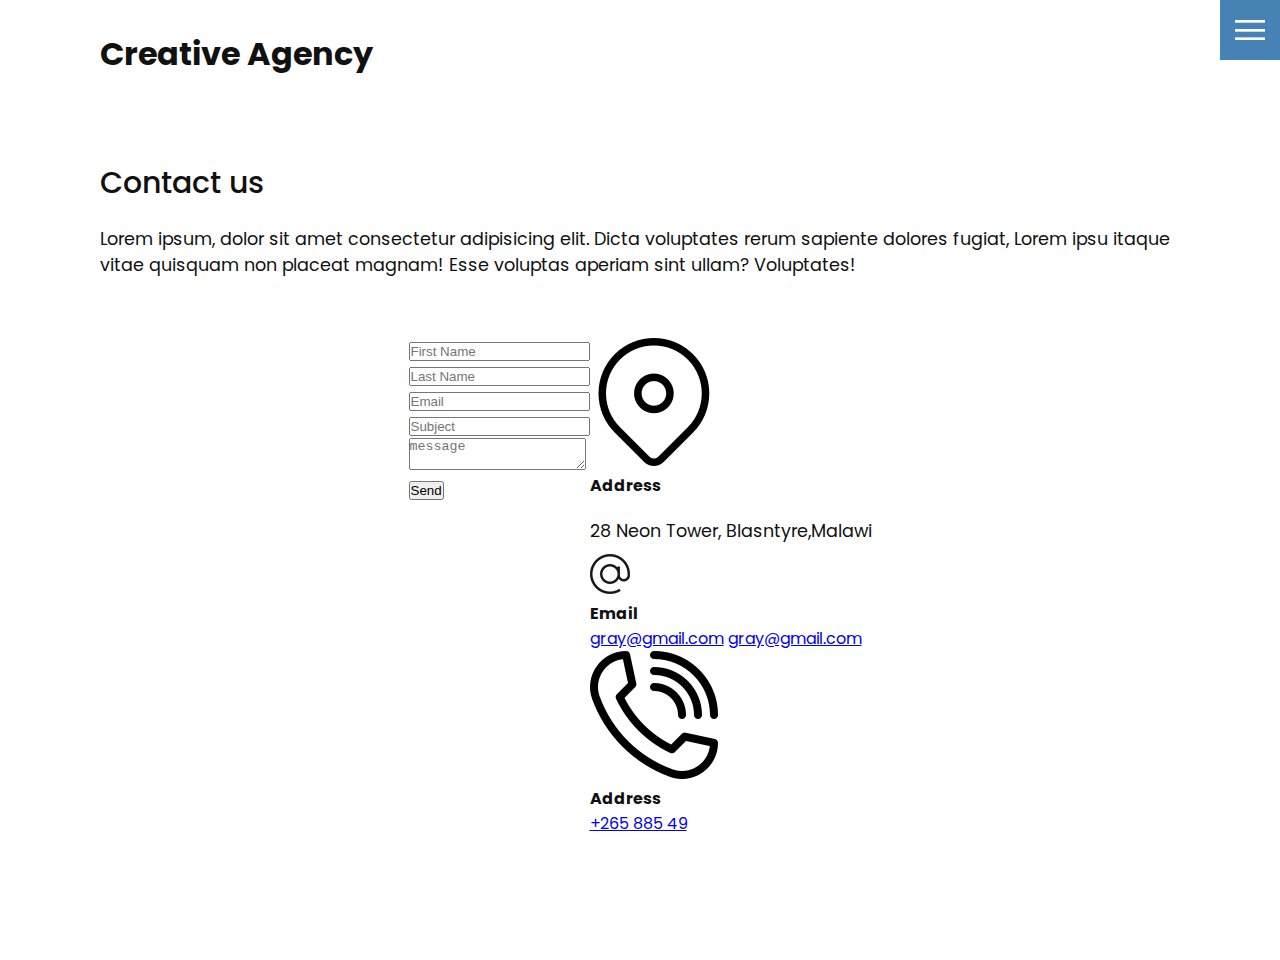
==== contact.html @ 7d2822a5 "first time" ====
<!DOCTYPE html>
<html lang="en">
<head>
    <meta charset="UTF-8">
    <meta http-equiv="X-UA-Compatible" content="IE=edge">
    <meta name="viewport" content="width=device-width, initial-scale=1.0">
    <link rel="stylesheet" href="css/style.css">
    <title>Creative Agency</title>
</head>
<body>
    <header>
        <div class="logo">Creative Agency</div>
        <div class="toggle"></div>
        <div class="navigation">
            <ul>
               <li><a href="index.html">Home</a></li> 
               <li><a href="services.html">Services</a></li> 
               <li><a href="work.html">Work</a></li> 
               <li><a href="contact.html">Contact</a></li> 
            </ul>
            <div class="social-bar">
                <ul>
                    <li>
                        <a href="https://facebook.com">
                            <img src="images/facebook.png" target="_blank" alt="">
                        </a>
                    </li>
                    <li>
                        <a href="https://twitter.com">
                            <img src="images/twitter.png" target="_blank" alt="">
                        </a>
                    </li>
                    <li>
                        <a href="https://instagram.com">
                            <img src="images/instagram.png" target="_blank" alt="">
                        </a>
                    </li>
                </ul>
                <a href="mailto:gray@gmail.com" class="email-icon">
                    <img src="images/email.png" alt="">
                </a>
            </div>
        </div>
    </header>

    <section>
        <div class="title">
            <h1>Contact us</h1>
            <p>Lorem ipsum, dolor sit amet consectetur adipisicing elit. 
                Dicta voluptates rerum sapiente dolores fugiat,
                Lorem ipsu itaque vitae quisquam non placeat magnam! Esse voluptas aperiam sint ullam? Voluptates!</p>
        </div>
        <div class="contact">
            <div class="contact-form">
                  <form action="">
                      <div class="row">
                          <div class="input50">
                              <input type="text" placeholder="First Name">
                          </div>
                          <div class="input50">
                              <input type="text" placeholder="Last Name">
                          </div>
                      </div>
                      <div class="row">
                          <div class="input50">
                              <input type="text" placeholder="Email">
                          </div>
                          <div class="input50">
                              <input type="text" placeholder="Subject">
                          </div>
                      </div>
                      <div class="row">
                          <div class="input100">
                              <textarea placeholder="message"></textarea>
                          </div>
                          <div class="row">
                              <div class="input100">
                                  <input type="submit" value="Send">
                              </div>
                          </div>
                      </div>
                  </form>
            </div>
            <div class="contact-info">
                <div class="info-box">
                    <img src="images/address.png" class="contact-icon" alt="">
                    <div class="details">
                        <h4>Address</h4>
                        <p>28  Neon Tower, Blasntyre,Malawi</p>
                    </div>
                </div>
                <div class="info-box">
                    <img src="images/email.png" class="contact-icon" alt="">
                    <div class="details">
                        <h4>Email</h4>
                        <a href="mailto:gray@gmail.com">gray@gmail.com</a>
                        <a href="mailto:gray@gmail.com">gray@gmail.com</a>
                    </div>
                </div>
                <div class="info-box">
                    <img src="images/call.png" class="contact-icon" alt="">
                    <div class="details">
                        <h4>Address</h4>
                        <a href="tel:+26585549">+265 885 49</a>
                    </div>
                </div>
            </div>

        </div>   
    </section>


    <script src="js/script.js"></script>
</body>
</html>
---- css/style.css ----
@import url('https://fonts.googleapis.com/css?family=Poppins:200,300,400,500,600,700,800,900&display=swap');

:root{
    --primary-color: steelblue;
}

/* BASE STYLES */
*{
    box-sizing: border-box;
    margin: 0;
    padding: 0;
}

html, body{
    font-family: 'Poppins', sans-serif;
    color: #111;

}

h1{
    font-size: 30px;
    font-weight: 500;
}

p{
   margin: 20px 0 10px; 
   font-size: 1.1rem;
}

section{
    display: flex;
    flex-direction: column;
    height: 100vh;
    align-items: center;
    padding: 100px;
    margin-top:60px;

}

section.home{
    flex-direction: row;
    margin-top: 0;
}

/* BUTTON */
 
.btn{
    cursor: pointer;
    display: inline-block;
    background: var(--primary-color);
    color: #fff;
    text-decoration: none;
    padding: 10px 30px;
    margin: 20px 0;
    border: 0;

}

.btn:hover{
    transform: scale(0.98);
}

.logo{
    position: absolute;
    top: 30px;
    left: 100px;
    font-size: 2rem;
    font-weight: 700;
    z-index: 20;
}

/* TOGGLE */
.toggle{
    position: fixed ;
    top: 0;
    right: 0;
    width: 60px;
    height: 60px;
    background: var(--primary-color) url(../images/menu.png);
    background-size: 30px;
    background-repeat: no-repeat;
    background-position: center;
    z-index: 20;
    cursor: pointer;

}

.toggle.active{
    background: var(--primary-color) url(../images/close.png);
    background-size: 30px;
    background-repeat: no-repeat;
    background-position: center;
     

}

/* NAVIGATION */
.navigation{
    position: fixed;
    top: 0;
    left: 100%;
    width: 100%;
    height: 100%;
    background-color: #fff;
    z-index: 15;
    display: flex;
    justify-content: center;
    align-items: center;

}

.navigation.active{
    left: 0;

}

.navigation ul{
    position: relative;
}

.navigation ul li{
    position: relative;
    list-style: none;
    text-align: center;
}

.navigation ul li a{
  font-size: 2.2rem;
  color: #111;
  text-decoration: none;
  font-weight: 300;

}

.navigation ul li a:hover{
    color: var(--primary-color);
}

.navigation .social-bar{
    position:absolute;
    top:0;
    left:0;
    width : 60px;
    height: 100%;
    display: flex;
    justify-content: center;
    align-items: center;

}
.navigation .social-bar{
    display: inline-block;
    transform: scale(0.5);

}

.navigation .email-icon{
    position:absolute;
    bottom: 20px;
    transform : scale(0.5);

}

.home-content{
    position: relative;
    z-index: 10;
    max-width: 600px;
}
  

.home-img{
    position: absolute;
    bottom: 0;
    right: 0 ;
    height: 110%;
}

/* SERVICES PAGE */

.services{
    margin-top: 40px;
    display: grid;
    grid-template-columns: repeat(3, 1fr);
    gap: 40px;
    text-align: center;

}

.services .service h2{
    font-size: 24px;
    font-weight: 500;
    margin-top:20px;
    color: #1b206e;
}

.services .service .icon img{
    max-width: 100px;
}

/* WORK PAGE */

.portfolio{
    display: flex;
    flex-wrap: wrap;
    justify-content: center;
    margin-top: 20px;
}

.portfolio .item{
    width: 300px;
    height: 300px;
    position: relative;
    margin: 5px;
}

.portfolio .item img{
    width: 100%;
    height: 100%;

}

.portfolio .item .action{
    position: absolute;
    top:0;
    left: 0;
    width: 100%;
    height: 100%;
    background: rgba(0,0,0,0.6);
    display: flex;
    justify-content: center;
    align-items: center;
    opacity: 0;
    transition: 0.5s;
}

.portfolio .item:hover .action{
    opacity: 1;
}

.portfolio .item .action a{
    display: inline-block;
    color: #fff;
    text-decoration: none;
    border: 1px solid #fff;
    padding: 5px 15px;
}

.contact{
    position: relative;
    width: 100;
    margin-top: 50px;
    display: flex;
    justify-content: space-between;
    align-items: flex-start;

}

.contact-form{
    position: relative;
    background:
}
@media(max-width: 1068px){
    .home-img{
        display: none;
    }

    .logo{
        top:10px;
        left: 40px;
        font-size: 1.5rem;

    }

    section{
        padding: 100px 40px;
    }
    
    .navigation ul li a{
        font-size: 2rem;
    }

    .services{
        grid-template-columns: repeat(2, 1fr);
    }


}

@media(max-width: 768px){
    .services{
        grid-template-columns: 1fr;
    }
}
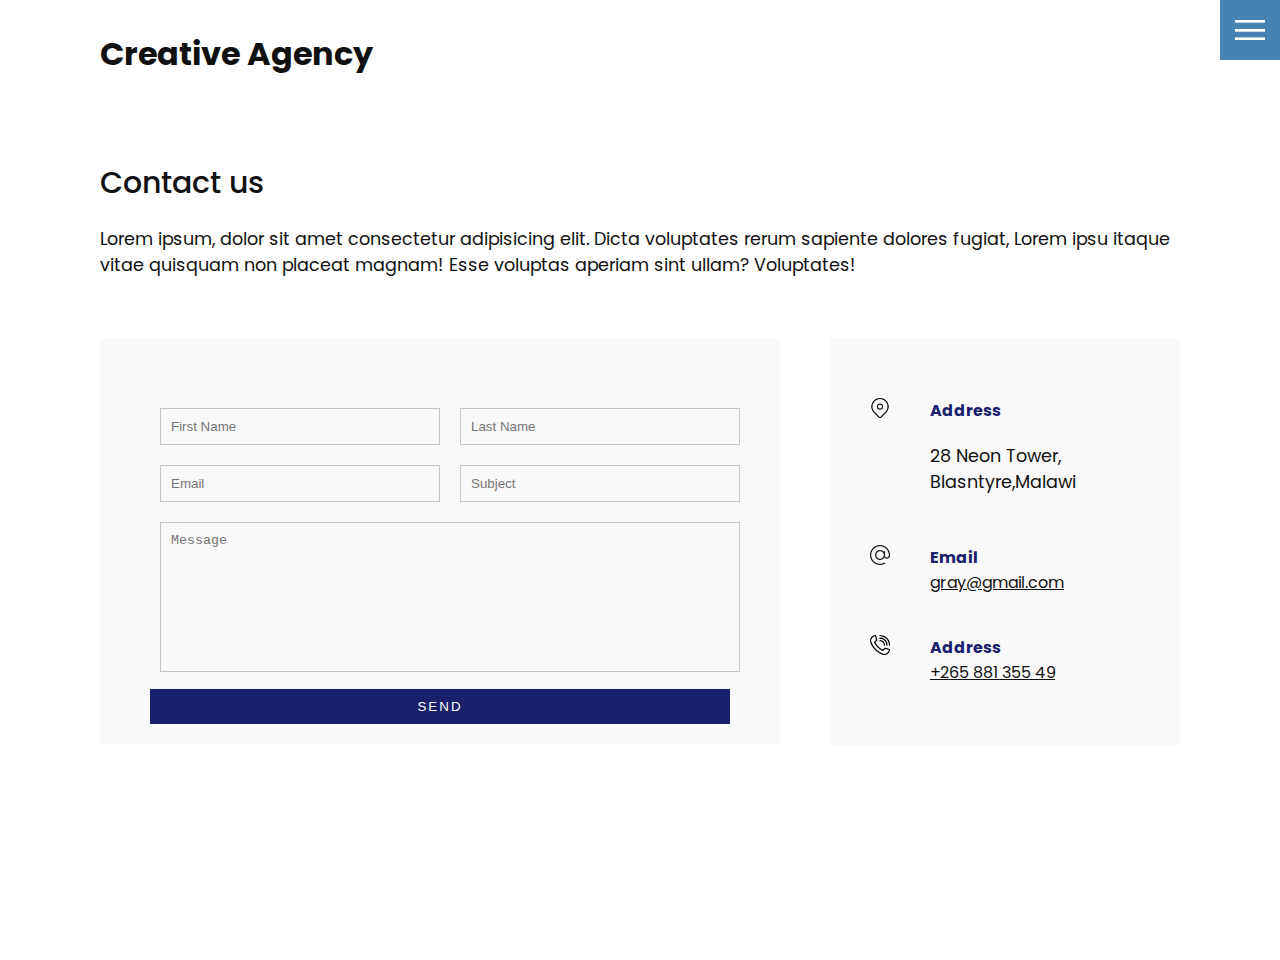
==== commit a59886d6: "edited" ====
--- a/contact.html
+++ b/contact.html
@@ -52,34 +52,34 @@
         </div>
         <div class="contact">
             <div class="contact-form">
-                  <form action="">
-                      <div class="row">
-                          <div class="input50">
-                              <input type="text" placeholder="First Name">
-                          </div>
-                          <div class="input50">
-                              <input type="text" placeholder="Last Name">
-                          </div>
-                      </div>
-                      <div class="row">
-                          <div class="input50">
-                              <input type="text" placeholder="Email">
-                          </div>
-                          <div class="input50">
-                              <input type="text" placeholder="Subject">
-                          </div>
-                      </div>
-                      <div class="row">
-                          <div class="input100">
-                              <textarea placeholder="message"></textarea>
-                          </div>
-                          <div class="row">
-                              <div class="input100">
-                                  <input type="submit" value="Send">
-                              </div>
-                          </div>
-                      </div>
-                  </form>
+              <form>
+                <div class="row">
+                  <div class="input50">
+                    <input type="text" placeholder="First Name" />
+                  </div>
+                  <div class="input50">
+                    <input type="text" placeholder="Last Name" />
+                  </div>
+                </div>
+                <div class="row">
+                  <div class="input50">
+                    <input type="text" placeholder="Email" />
+                  </div>
+                  <div class="input50">
+                    <input type="text" placeholder="Subject" />
+                  </div>
+                </div>
+                <div class="row">
+                  <div class="input100">
+                    <textarea placeholder="Message"></textarea>
+                  </div>
+                </div>
+                <div class="row">
+                  <div class="input100">
+                    <input type="submit" value="Send" />
+                  </div>
+                </div>
+              </form>
             </div>
             <div class="contact-info">
                 <div class="info-box">
@@ -94,18 +94,16 @@
                     <div class="details">
                         <h4>Email</h4>
                         <a href="mailto:gray@gmail.com">gray@gmail.com</a>
-                        <a href="mailto:gray@gmail.com">gray@gmail.com</a>
                     </div>
                 </div>
                 <div class="info-box">
                     <img src="images/call.png" class="contact-icon" alt="">
                     <div class="details">
                         <h4>Address</h4>
-                        <a href="tel:+26585549">+265 885 49</a>
-                    </div>
+                        <a href="tel:+26585549">+265 881 355 49</a>
+                    </div> 
                 </div>
             </div>
-
         </div>   
     </section>
 
--- a/css/style.css
+++ b/css/style.css
@@ -2,6 +2,7 @@
 
 :root{
     --primary-color: steelblue;
+    --secondary-color: #1b206e;
 }
 
 /* BASE STYLES */
@@ -156,7 +157,7 @@
 .navigation .email-icon{
     position:absolute;
     bottom: 20px;
-    transform : scale(0.5);
+    transform : scale(1);
 
 }
 
@@ -244,9 +245,11 @@
     padding: 5px 15px;
 }
 
+/* CONTACT FORM */
+
 .contact{
     position: relative;
-    width: 100;
+    width: 100%;
     margin-top: 50px;
     display: flex;
     justify-content: space-between;
@@ -256,8 +259,89 @@
 
 .contact-form{
     position: relative;
-    background:
-}
+    background: #f9f9f9;
+    width: calc(100% - 400px);
+    padding: 60px 40px 20px;
+}
+
+.contact-form form {
+    width:100%;
+    
+}
+
+.contact-form .row{
+    width:100%;
+    display: flex;
+}
+
+.contact-form .input50{
+    width: 50%;
+    margin: 0 10px; 
+}
+
+.contact-form .input100{
+    width: 100%;
+    margin: 0 10px; 
+}
+
+.contact-form .row input,
+.contact-form .row textarea { 
+    position: relative;
+    border: 0;
+    border: 1px solid rgba(0, 0,0,0.2);
+    color: #111;
+    background: transparent;
+    width: 100%;
+    padding: 10px;
+    outline: none;
+    font-size: 16;
+    font-weight: 300;
+    margin: 10px;
+    resize: none;
+}
+
+.contact-form .row textarea{
+    height: 150px;
+}
+
+.contact-form .row input[type='submit']{
+    background-color: var(--secondary-color);
+    color: #fff;
+    margin: 0;
+    text-transform: uppercase;
+    letter-spacing: 2px;
+    font-weight: 300;
+    border: 0;
+    cursor: pointer;
+}
+
+.contact-info{
+    width: 350px;
+    background: #f9f9f9;
+    padding: 60px 40px 20px;
+}
+
+.contact-info .info-box{
+    display: flex;
+    align-items: flex-start;
+    margin-bottom: 40px;
+}
+
+.contact-info .info-box .contact-icon{
+    width: 20px;
+    margin-right: 40px;
+
+}
+
+.contact-info .info-box .details h4{
+    color: var(--secondary-color);
+
+}
+.contact-info .info-box .details p,
+.contact-info .info-box .details a{
+    color: #111;
+}
+
 @media(max-width: 1068px){
     .home-img{
         display: none;
@@ -282,6 +366,31 @@
         grid-template-columns: repeat(2, 1fr);
     }
 
+    .contact{
+        flex-direction: column;    
+    }
+
+    .contact-form{
+        width: 100%;
+        padding: 30px 30px 20px;
+    }
+
+    .contact-form .row{
+       flex-direction: column; 
+    }
+
+    .contact-form .input50,
+    .contact-form .input100{
+        width: 100%;
+        margin: 0;
+    }
+
+    .contact-info{
+        width: 100%;
+        margin-top: 20px;
+        padding: 30px 30px 20px;
+    }
+
 
 }
 
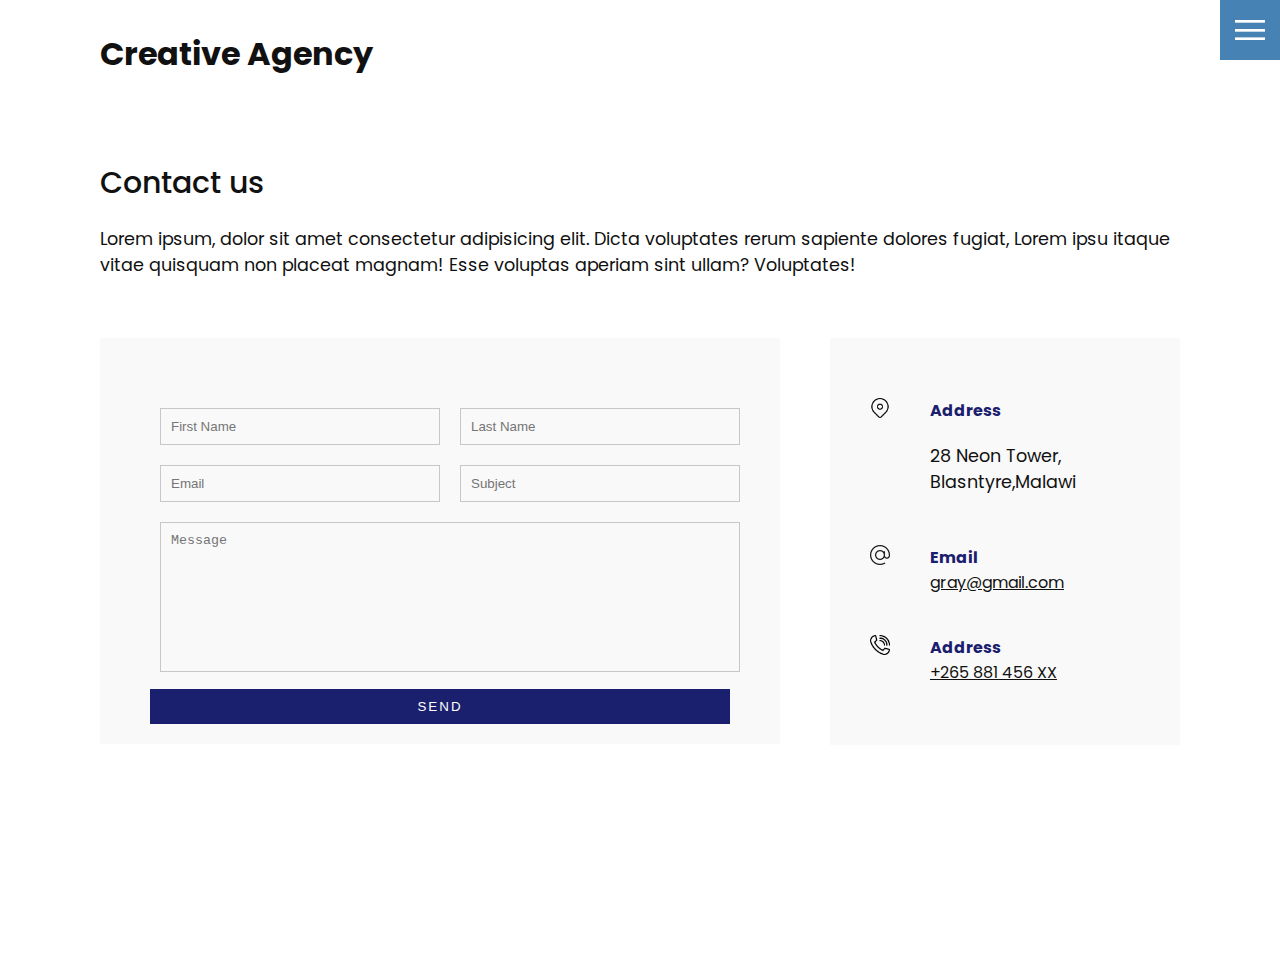
==== commit 8c5db339: "edited" ====
--- a/contact.html
+++ b/contact.html
@@ -100,7 +100,7 @@
                     <img src="images/call.png" class="contact-icon" alt="">
                     <div class="details">
                         <h4>Address</h4>
-                        <a href="tel:+26585549">+265 881 355 49</a>
+                        <a href="tel:+26585549">+265 881 456 XX</a>
                     </div> 
                 </div>
             </div>
--- a/css/style.css
+++ b/css/style.css
@@ -148,7 +148,7 @@
     align-items: center;
 
 }
-.navigation .social-bar{
+.navigation .social-bar a{
     display: inline-block;
     transform: scale(0.5);
 
@@ -157,7 +157,7 @@
 .navigation .email-icon{
     position:absolute;
     bottom: 20px;
-    transform : scale(1);
+    transform : scale(0.5);
 
 }
 
